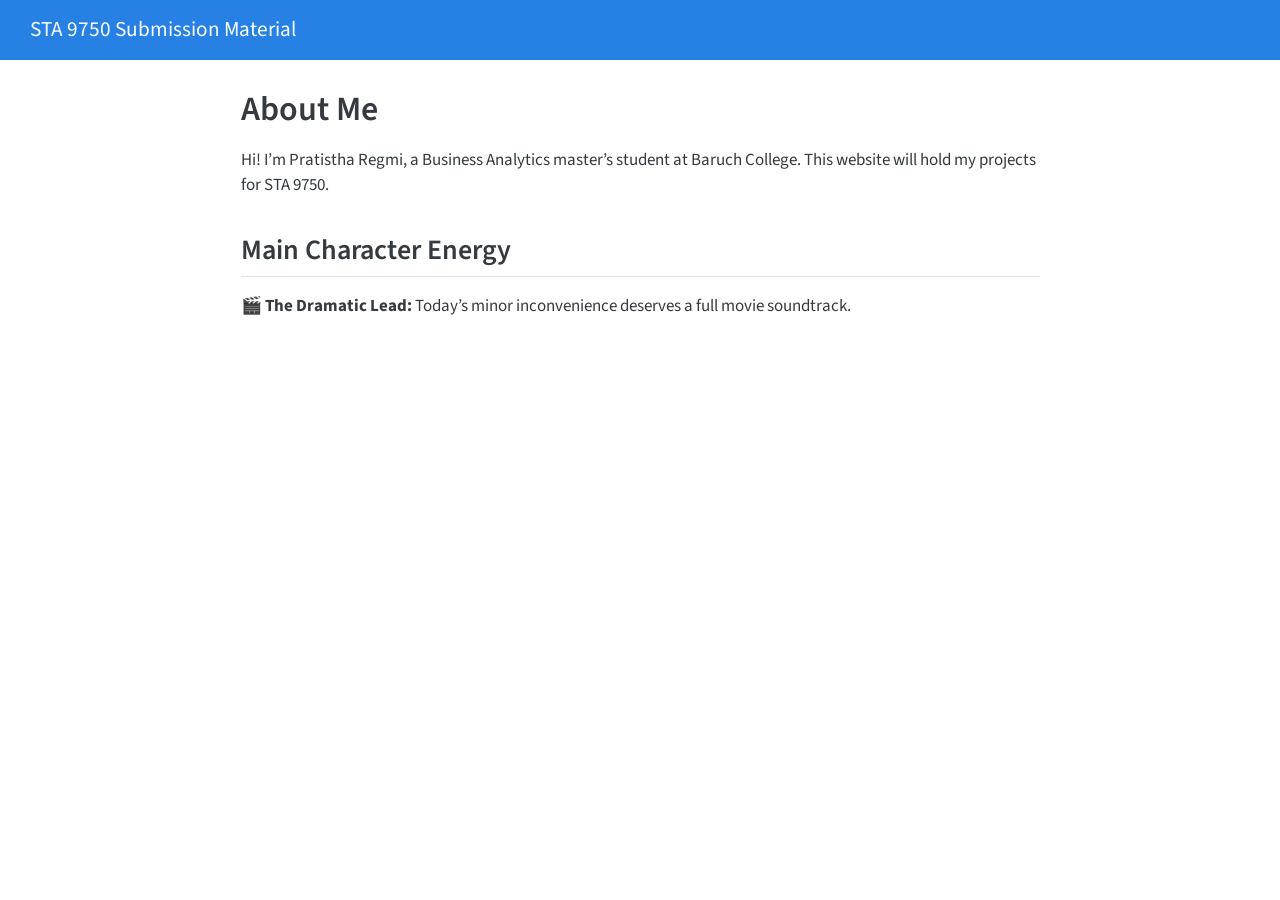
==== docs/index.html @ 889d3581 "Add website homepage" ====
<!DOCTYPE html>
<html xmlns="http://www.w3.org/1999/xhtml" lang="en" xml:lang="en"><head>

<meta charset="utf-8">
<meta name="generator" content="quarto-1.10.18">

<meta name="viewport" content="width=device-width, initial-scale=1.0, user-scalable=yes">


<title>About Me – STA 9750 Submission Material</title>
<style>
/* Default styles provided by pandoc.
** See https://pandoc.org/MANUAL.html#variables-for-html for config info.
*/
span.smallcaps{font-variant: small-caps;}
div.columns{display: flex; gap: 1.5em;}
div.column{flex: auto;}
@media screen {
div.columns{gap: min(4vw, 1.5em);}
div.column{overflow-x: auto;}
}
div.hanging-indent{margin-left: 1.5em; text-indent: -1.5em;}
ul.task-list{list-style: none;}
ul.task-list li input[type="checkbox"] {
  width: 0.8em;
  margin: 0 0.8em 0.2em -1em; /* quarto-specific, see https://github.com/quarto-dev/quarto-cli/issues/4556 */ 
  vertical-align: middle;
}
</style>


<script src="site_libs/quarto-nav/quarto-nav.js"></script>
<script src="site_libs/quarto-nav/headroom.min.js"></script>
<script src="site_libs/clipboard/clipboard.min.js"></script>
<script src="site_libs/quarto-search/autocomplete.umd.js"></script>
<script src="site_libs/quarto-search/fuse.min.js"></script>
<script src="site_libs/quarto-search/quarto-search.js"></script>
<meta name="quarto:offset" content="./">
<script src="site_libs/quarto-html/quarto.js" type="module"></script>
<script src="site_libs/quarto-html/tabsets/tabsets.js" type="module"></script>
<script src="site_libs/quarto-html/popper.min.js"></script>
<script src="site_libs/quarto-html/tippy.umd.min.js"></script>
<script src="site_libs/quarto-html/anchor.min.js"></script>
<link href="site_libs/quarto-html/tippy.css" rel="stylesheet">
<link href="site_libs/quarto-html/quarto-syntax-highlighting-64a204ab8560d761af7679ceaba22944.css" rel="stylesheet" id="quarto-text-highlighting-styles">
<script src="site_libs/bootstrap/bootstrap.min.js"></script>
<link href="site_libs/bootstrap/bootstrap-icons.css" rel="stylesheet">
<link href="site_libs/bootstrap/bootstrap-6191c8c4c757b97205a8995aa6c30869.min.css" rel="stylesheet" append-hash="true" id="quarto-bootstrap" data-mode="light">
<script id="quarto-search-options" type="application/json">{
  "location": "navbar",
  "copy-button": false,
  "collapse-after": 3,
  "panel-placement": "end",
  "type": "overlay",
  "limit": 50,
  "keyboard-shortcut": [
    "f",
    "/",
    "s"
  ],
  "show-item-context": false,
  "language": {
    "search-no-results-text": "No results",
    "search-matching-documents-text": "matching documents",
    "search-copy-link-title": "Copy link to search",
    "search-hide-matches-text": "Hide additional matches",
    "search-more-match-text": "more match in this document",
    "search-more-matches-text": "more matches in this document",
    "search-clear-button-title": "Clear",
    "search-text-placeholder": "",
    "search-detached-cancel-button-title": "Cancel",
    "search-submit-button-title": "Submit",
    "search-label": "Search"
  }
}</script>


</head>

<body class="nav-fixed fullcontent quarto-light">

<div id="quarto-search-results"></div>
  <header id="quarto-header" class="headroom fixed-top">
    <nav class="navbar navbar-expand-lg " data-bs-theme="dark">
      <div class="navbar-container container-fluid">
      <div class="navbar-brand-container mx-auto">
    <a class="navbar-brand" href="./index.html">
    <span class="navbar-title">STA 9750 Submission Material</span>
    </a>
  </div>
        <div class="quarto-navbar-tools tools-end">
</div>
      </div> <!-- /container-fluid -->
    </nav>
</header>
<!-- content -->
<div id="quarto-content" class="quarto-container page-columns page-rows-contents page-layout-article page-navbar">
<!-- sidebar -->
<!-- margin-sidebar -->
    
<!-- main -->
<main class="content" id="quarto-document-content">

<header id="title-block-header" class="quarto-title-block default">
<div class="quarto-title">
<h1 class="title">About Me</h1>
</div>



<div class="quarto-title-meta">

    
  
    
  </div>
  


</header>


<p>Hi! I’m Pratistha Regmi, a Business Analytics master’s student at Baruch College. This website will hold my projects for STA 9750.</p>
<section id="main-character-energy" class="level2">
<h2 class="anchored" data-anchor-id="main-character-energy">Main Character Energy</h2>
<p>🎬 <strong>The Dramatic Lead:</strong> Today’s minor inconvenience deserves a full movie soundtrack.</p>


</section>

</main> <!-- /main -->
<script id="quarto-html-after-body" type="application/javascript">
  window.document.addEventListener("DOMContentLoaded", function (event) {
    const icon = "";
    const anchorJS = new window.AnchorJS();
    anchorJS.options = {
      placement: 'right',
      icon: icon
    };
    anchorJS.add('.anchored');
    const isCodeAnnotation = (el) => {
      for (const clz of el.classList) {
        if (clz.startsWith('code-annotation-')) {                     
          return true;
        }
      }
      return false;
    }
    const onCopySuccess = function(e) {
      // button target
      const button = e.trigger;
      // don't keep focus
      button.blur();
      // flash "checked"
      button.classList.add('code-copy-button-checked');
      var currentTitle = button.getAttribute("title");
      button.setAttribute("title", "Copied!");
      let tooltip;
      if (window.bootstrap) {
        button.setAttribute("data-bs-toggle", "tooltip");
        button.setAttribute("data-bs-placement", "left");
        button.setAttribute("data-bs-title", "Copied!");
        tooltip = new bootstrap.Tooltip(button, 
          { trigger: "manual", 
            customClass: "code-copy-button-tooltip",
            offset: [0, -8]});
        tooltip.show();    
      }
      setTimeout(function() {
        if (tooltip) {
          tooltip.hide();
          button.removeAttribute("data-bs-title");
          button.removeAttribute("data-bs-toggle");
          button.removeAttribute("data-bs-placement");
        }
        button.setAttribute("title", currentTitle);
        button.classList.remove('code-copy-button-checked');
      }, 1000);
      // clear code selection
      e.clearSelection();
    }
    const getTextToCopy = function(trigger) {
      const outerScaffold = trigger.parentElement.cloneNode(true);
      const codeEl = outerScaffold.querySelector('code');
      for (const childEl of codeEl.children) {
        if (isCodeAnnotation(childEl)) {
          childEl.remove();
        }
      }
      return codeEl.innerText;
    }
    const clipboard = new window.ClipboardJS('.code-copy-button:not([data-in-quarto-modal])', {
      text: getTextToCopy
    });
    clipboard.on('success', onCopySuccess);
    if (window.document.getElementById('quarto-embedded-source-code-modal')) {
      const clipboardModal = new window.ClipboardJS('.code-copy-button[data-in-quarto-modal]', {
        text: getTextToCopy,
        container: window.document.getElementById('quarto-embedded-source-code-modal')
      });
      clipboardModal.on('success', onCopySuccess);
    }
      var localhostRegex = new RegExp(/^(?:http|https):\/\/localhost\:?[0-9]*\//);
      var mailtoRegex = new RegExp(/^mailto:/);
        var filterRegex = new RegExp("https:\/\/pratistha-regmi\.github\.io\/STA9750-2026-FALL\/");
      var isInternal = (href) => {
          return filterRegex.test(href) || localhostRegex.test(href) || mailtoRegex.test(href);
      }
      // Inspect non-navigation links and adorn them if external
     var links = window.document.querySelectorAll('a[href]:not(.nav-link):not(.navbar-brand):not(.toc-action):not(.sidebar-link):not(.sidebar-item-toggle):not(.pagination-link):not(.no-external):not([aria-hidden]):not(.dropdown-item):not(.quarto-navigation-tool):not(.about-link)');
      for (var i=0; i<links.length; i++) {
        const link = links[i];
        if (!isInternal(link.href)) {
          // undo the damage that might have been done by quarto-nav.js in the case of
          // links that we want to consider external
          if (link.dataset.originalHref !== undefined) {
            link.href = link.dataset.originalHref;
          }
        }
      }
    function tippyHover(el, contentFn, onTriggerFn, onUntriggerFn) {
      const config = {
        allowHTML: true,
        maxWidth: 500,
        delay: 100,
        arrow: false,
        appendTo: function(el) {
            return el.parentElement;
        },
        interactive: true,
        interactiveBorder: 10,
        theme: 'quarto',
        placement: 'bottom-start',
      };
      if (contentFn) {
        config.content = contentFn;
      }
      if (onTriggerFn) {
        config.onTrigger = onTriggerFn;
      }
      if (onUntriggerFn) {
        config.onUntrigger = onUntriggerFn;
      }
      window.tippy(el, config); 
    }
    const noterefs = window.document.querySelectorAll('a[role="doc-noteref"]');
    for (var i=0; i<noterefs.length; i++) {
      const ref = noterefs[i];
      tippyHover(ref, function() {
        // use id or data attribute instead here
        let href = ref.getAttribute('data-footnote-href') || ref.getAttribute('href');
        try { href = new URL(href).hash; } catch {}
        const id = href.replace(/^#\/?/, "");
        const note = window.document.getElementById(id);
        if (note) {
          return note.innerHTML;
        } else {
          return "";
        }
      });
    }
    const xrefs = window.document.querySelectorAll('a.quarto-xref');
    const processXRef = (id, note) => {
      // Strip column container classes
      const stripColumnClz = (el) => {
        el.classList.remove("page-full", "page-columns");
        if (el.children) {
          for (const child of el.children) {
            stripColumnClz(child);
          }
        }
      }
      stripColumnClz(note)
      if (id === null || id.startsWith('sec-')) {
        // Special case sections, only their first couple elements
        const container = document.createElement("div");
        if (note.children && note.children.length > 2) {
          container.appendChild(note.children[0].cloneNode(true));
          for (let i = 1; i < note.children.length; i++) {
            const child = note.children[i];
            if (child.tagName === "P" && child.innerText === "") {
              continue;
            } else {
              container.appendChild(child.cloneNode(true));
              break;
            }
          }
          if (window.Quarto?.typesetMath) {
            window.Quarto.typesetMath(container);
          }
          return container.innerHTML
        } else {
          if (window.Quarto?.typesetMath) {
            window.Quarto.typesetMath(note);
          }
          return note.innerHTML;
        }
      } else {
        // Remove any anchor links if they are present
        const anchorLink = note.querySelector('a.anchorjs-link');
        if (anchorLink) {
          anchorLink.remove();
        }
        if (window.Quarto?.typesetMath) {
          window.Quarto.typesetMath(note);
        }
        if (note.classList.contains("callout")) {
          return note.outerHTML;
        } else {
          return note.innerHTML;
        }
      }
    }
    for (var i=0; i<xrefs.length; i++) {
      const xref = xrefs[i];
      tippyHover(xref, undefined, function(instance) {
        instance.disable();
        let url = xref.getAttribute('href');
        let hash = undefined; 
        if (url.startsWith('#')) {
          hash = url;
        } else {
          try { hash = new URL(url).hash; } catch {}
        }
        if (hash) {
          const id = hash.replace(/^#\/?/, "");
          const note = window.document.getElementById(id);
          if (note !== null) {
            try {
              const html = processXRef(id, note.cloneNode(true));
              instance.setContent(html);
            } finally {
              instance.enable();
              instance.show();
            }
          } else {
            // See if we can fetch this
            fetch(url.split('#')[0])
            .then(res => res.text())
            .then(html => {
              const parser = new DOMParser();
              const htmlDoc = parser.parseFromString(html, "text/html");
              const note = htmlDoc.getElementById(id);
              if (note !== null) {
                const html = processXRef(id, note);
                instance.setContent(html);
              } 
            }).finally(() => {
              instance.enable();
              instance.show();
            });
          }
        } else {
          // See if we can fetch a full url (with no hash to target)
          // This is a special case and we should probably do some content thinning / targeting
          fetch(url)
          .then(res => res.text())
          .then(html => {
            const parser = new DOMParser();
            const htmlDoc = parser.parseFromString(html, "text/html");
            const note = htmlDoc.querySelector('main.content');
            if (note !== null) {
              // This should only happen for chapter cross references
              // (since there is no id in the URL)
              // remove the first header
              if (note.children.length > 0 && note.children[0].tagName === "HEADER") {
                note.children[0].remove();
              }
              const html = processXRef(null, note);
              instance.setContent(html);
            } 
          }).finally(() => {
            instance.enable();
            instance.show();
          });
        }
      }, function(instance) {
      });
    }
        let selectedAnnoteEl;
        const selectorForAnnotation = ( cell, annotation) => {
          let cellAttr = 'data-code-cell="' + cell + '"';
          let lineAttr = 'data-code-annotation="' +  annotation + '"';
          const selector = 'span[' + cellAttr + '][' + lineAttr + ']';
          return selector;
        }
        const selectCodeLines = (annoteEl) => {
          const doc = window.document;
          const targetCell = annoteEl.getAttribute("data-target-cell");
          const targetAnnotation = annoteEl.getAttribute("data-target-annotation");
          const annoteSpan = window.document.querySelector(selectorForAnnotation(targetCell, targetAnnotation));
          const lines = annoteSpan.getAttribute("data-code-lines").split(",");
          const lineIds = lines.map((line) => {
            return targetCell + "-" + line;
          })
          let top = null;
          let height = null;
          let parent = null;
          if (lineIds.length > 0) {
              //compute the position of the single el (top and bottom and make a div)
              const el = window.document.getElementById(lineIds[0]);
              top = el.offsetTop;
              height = el.offsetHeight;
              parent = el.parentElement.parentElement;
            if (lineIds.length > 1) {
              const lastEl = window.document.getElementById(lineIds[lineIds.length - 1]);
              const bottom = lastEl.offsetTop + lastEl.offsetHeight;
              height = bottom - top;
            }
            if (top !== null && height !== null && parent !== null) {
              // cook up a div (if necessary) and position it 
              let div = window.document.getElementById("code-annotation-line-highlight");
              if (div === null) {
                div = window.document.createElement("div");
                div.setAttribute("id", "code-annotation-line-highlight");
                div.style.position = 'absolute';
                parent.appendChild(div);
              }
              div.style.top = top - 2 + "px";
              div.style.height = height + 4 + "px";
              div.style.left = 0;
              let gutterDiv = window.document.getElementById("code-annotation-line-highlight-gutter");
              if (gutterDiv === null) {
                gutterDiv = window.document.createElement("div");
                gutterDiv.setAttribute("id", "code-annotation-line-highlight-gutter");
                gutterDiv.style.position = 'absolute';
                const codeCell = window.document.getElementById(targetCell);
                const gutter = codeCell.querySelector('.code-annotation-gutter');
                gutter.appendChild(gutterDiv);
              }
              gutterDiv.style.top = top - 2 + "px";
              gutterDiv.style.height = height + 4 + "px";
            }
            selectedAnnoteEl = annoteEl;
          }
        };
        const unselectCodeLines = () => {
          const elementsIds = ["code-annotation-line-highlight", "code-annotation-line-highlight-gutter"];
          elementsIds.forEach((elId) => {
            const div = window.document.getElementById(elId);
            if (div) {
              div.remove();
            }
          });
          selectedAnnoteEl = undefined;
        };
          // Handle positioning of the toggle
      window.addEventListener(
        "resize",
        throttle(() => {
          elRect = undefined;
          if (selectedAnnoteEl) {
            selectCodeLines(selectedAnnoteEl);
          }
        }, 10)
      );
      function throttle(fn, ms) {
      let throttle = false;
      let timer;
        return (...args) => {
          if(!throttle) { // first call gets through
              fn.apply(this, args);
              throttle = true;
          } else { // all the others get throttled
              if(timer) clearTimeout(timer); // cancel #2
              timer = setTimeout(() => {
                fn.apply(this, args);
                timer = throttle = false;
              }, ms);
          }
        };
      }
        // Attach click handler to the DT
        const annoteDls = window.document.querySelectorAll('dt[data-target-cell]');
        for (const annoteDlNode of annoteDls) {
          annoteDlNode.addEventListener('click', (event) => {
            const clickedEl = event.target;
            if (clickedEl !== selectedAnnoteEl) {
              unselectCodeLines();
              const activeEl = window.document.querySelector('dt[data-target-cell].code-annotation-active');
              if (activeEl) {
                activeEl.classList.remove('code-annotation-active');
              }
              selectCodeLines(clickedEl);
              clickedEl.classList.add('code-annotation-active');
            } else {
              // Unselect the line
              unselectCodeLines();
              clickedEl.classList.remove('code-annotation-active');
            }
          });
        }
    const findCites = (el) => {
      const parentEl = el.parentElement;
      if (parentEl) {
        const cites = parentEl.dataset.cites;
        if (cites) {
          return {
            el,
            cites: cites.split(' ')
          };
        } else {
          return findCites(el.parentElement)
        }
      } else {
        return undefined;
      }
    };
    var bibliorefs = window.document.querySelectorAll('a[role="doc-biblioref"]');
    for (var i=0; i<bibliorefs.length; i++) {
      const ref = bibliorefs[i];
      const citeInfo = findCites(ref);
      if (citeInfo) {
        tippyHover(citeInfo.el, function() {
          var popup = window.document.createElement('div');
          citeInfo.cites.forEach(function(cite) {
            var citeDiv = window.document.createElement('div');
            citeDiv.classList.add('hanging-indent');
            citeDiv.classList.add('csl-entry');
            var biblioDiv = window.document.getElementById('ref-' + cite);
            if (biblioDiv) {
              citeDiv.innerHTML = biblioDiv.innerHTML;
            }
            popup.appendChild(citeDiv);
          });
          return popup.innerHTML;
        });
      }
    }
  });
  </script>
</div> <!-- /content -->




</body></html>
---- docs/site_libs/quarto-html/tippy.css ----
.tippy-box[data-animation=fade][data-state=hidden]{opacity:0}[data-tippy-root]{max-width:calc(100vw - 10px)}.tippy-box{position:relative;background-color:#333;color:#fff;border-radius:4px;font-size:14px;line-height:1.4;white-space:normal;outline:0;transition-property:transform,visibility,opacity}.tippy-box[data-placement^=top]>.tippy-arrow{bottom:0}.tippy-box[data-placement^=top]>.tippy-arrow:before{bottom:-7px;left:0;border-width:8px 8px 0;border-top-color:initial;transform-origin:center top}.tippy-box[data-placement^=bottom]>.tippy-arrow{top:0}.tippy-box[data-placement^=bottom]>.tippy-arrow:before{top:-7px;left:0;border-width:0 8px 8px;border-bottom-color:initial;transform-origin:center bottom}.tippy-box[data-placement^=left]>.tippy-arrow{right:0}.tippy-box[data-placement^=left]>.tippy-arrow:before{border-width:8px 0 8px 8px;border-left-color:initial;right:-7px;transform-origin:center left}.tippy-box[data-placement^=right]>.tippy-arrow{left:0}.tippy-box[data-placement^=right]>.tippy-arrow:before{left:-7px;border-width:8px 8px 8px 0;border-right-color:initial;transform-origin:center right}.tippy-box[data-inertia][data-state=visible]{transition-timing-function:cubic-bezier(.54,1.5,.38,1.11)}.tippy-arrow{width:16px;height:16px;color:#333}.tippy-arrow:before{content:"";position:absolute;border-color:transparent;border-style:solid}.tippy-content{position:relative;padding:5px 9px;z-index:1}
---- docs/site_libs/quarto-html/quarto-syntax-highlighting-64a204ab8560d761af7679ceaba22944.css ----
/* quarto syntax highlight colors */
:root {
  --quarto-hl-ot-color: #003B4F;
  --quarto-hl-at-color: #657422;
  --quarto-hl-ss-color: #20794D;
  --quarto-hl-an-color: #5E5E5E;
  --quarto-hl-fu-color: #4758AB;
  --quarto-hl-st-color: #20794D;
  --quarto-hl-cf-color: #003B4F;
  --quarto-hl-op-color: #5E5E5E;
  --quarto-hl-er-color: #AD0000;
  --quarto-hl-bn-color: #AD0000;
  --quarto-hl-al-color: #AD0000;
  --quarto-hl-va-color: #111111;
  --quarto-hl-bu-color: inherit;
  --quarto-hl-ex-color: inherit;
  --quarto-hl-pp-color: #AD0000;
  --quarto-hl-in-color: #5E5E5E;
  --quarto-hl-vs-color: #20794D;
  --quarto-hl-wa-color: #5E5E5E;
  --quarto-hl-do-color: #5E5E5E;
  --quarto-hl-im-color: #00769E;
  --quarto-hl-ch-color: #20794D;
  --quarto-hl-dt-color: #AD0000;
  --quarto-hl-fl-color: #AD0000;
  --quarto-hl-co-color: #5E5E5E;
  --quarto-hl-cv-color: #5E5E5E;
  --quarto-hl-cn-color: #8f5902;
  --quarto-hl-sc-color: #5E5E5E;
  --quarto-hl-dv-color: #AD0000;
  --quarto-hl-kw-color: #003B4F;
}

/* other quarto variables */
:root {
  --quarto-font-monospace: SFMono-Regular, Menlo, Monaco, Consolas, "Liberation Mono", "Courier New", monospace;
}

/* syntax highlight based on Pandoc's rules */
pre > code.sourceCode > span {
  color: #003B4F;
}

code.sourceCode > span {
  color: #003B4F;
}

div.sourceCode,
div.sourceCode pre.sourceCode {
  color: #003B4F;
}

/* Normal */
code span {
  color: #003B4F;
}

/* Alert */
code span.al {
  color: #AD0000;
  font-style: inherit;
}

/* Annotation */
code span.an {
  color: #5E5E5E;
  font-style: inherit;
}

/* Attribute */
code span.at {
  color: #657422;
  font-style: inherit;
}

/* BaseN */
code span.bn {
  color: #AD0000;
  font-style: inherit;
}

/* BuiltIn */
code span.bu {
  font-style: inherit;
}

/* ControlFlow */
code span.cf {
  color: #003B4F;
  font-weight: bold;
  font-style: inherit;
}

/* Char */
code span.ch {
  color: #20794D;
  font-style: inherit;
}

/* Constant */
code span.cn {
  color: #8f5902;
  font-style: inherit;
}

/* Comment */
code span.co {
  color: #5E5E5E;
  font-style: inherit;
}

/* CommentVar */
code span.cv {
  color: #5E5E5E;
  font-style: italic;
}

/* Documentation */
code span.do {
  color: #5E5E5E;
  font-style: italic;
}

/* DataType */
code span.dt {
  color: #AD0000;
  font-style: inherit;
}

/* DecVal */
code span.dv {
  color: #AD0000;
  font-style: inherit;
}

/* Error */
code span.er {
  color: #AD0000;
  font-style: inherit;
}

/* Extension */
code span.ex {
  font-style: inherit;
}

/* Float */
code span.fl {
  color: #AD0000;
  font-style: inherit;
}

/* Function */
code span.fu {
  color: #4758AB;
  font-style: inherit;
}

/* Import */
code span.im {
  color: #00769E;
  font-style: inherit;
}

/* Information */
code span.in {
  color: #5E5E5E;
  font-style: inherit;
}

/* Keyword */
code span.kw {
  color: #003B4F;
  font-weight: bold;
  font-style: inherit;
}

/* Operator */
code span.op {
  color: #5E5E5E;
  font-style: inherit;
}

/* Other */
code span.ot {
  color: #003B4F;
  font-style: inherit;
}

/* Preprocessor */
code span.pp {
  color: #AD0000;
  font-style: inherit;
}

/* SpecialChar */
code span.sc {
  color: #5E5E5E;
  font-style: inherit;
}

/* SpecialString */
code span.ss {
  color: #20794D;
  font-style: inherit;
}

/* String */
code span.st {
  color: #20794D;
  font-style: inherit;
}

/* Variable */
code span.va {
  color: #111111;
  font-style: inherit;
}

/* VerbatimString */
code span.vs {
  color: #20794D;
  font-style: inherit;
}

/* Warning */
code span.wa {
  color: #5E5E5E;
  font-style: italic;
}

.prevent-inlining {
  content: "</";
}

/*# sourceMappingURL=9d8d5bb603a83b8298b89080a598c93b.css.map */
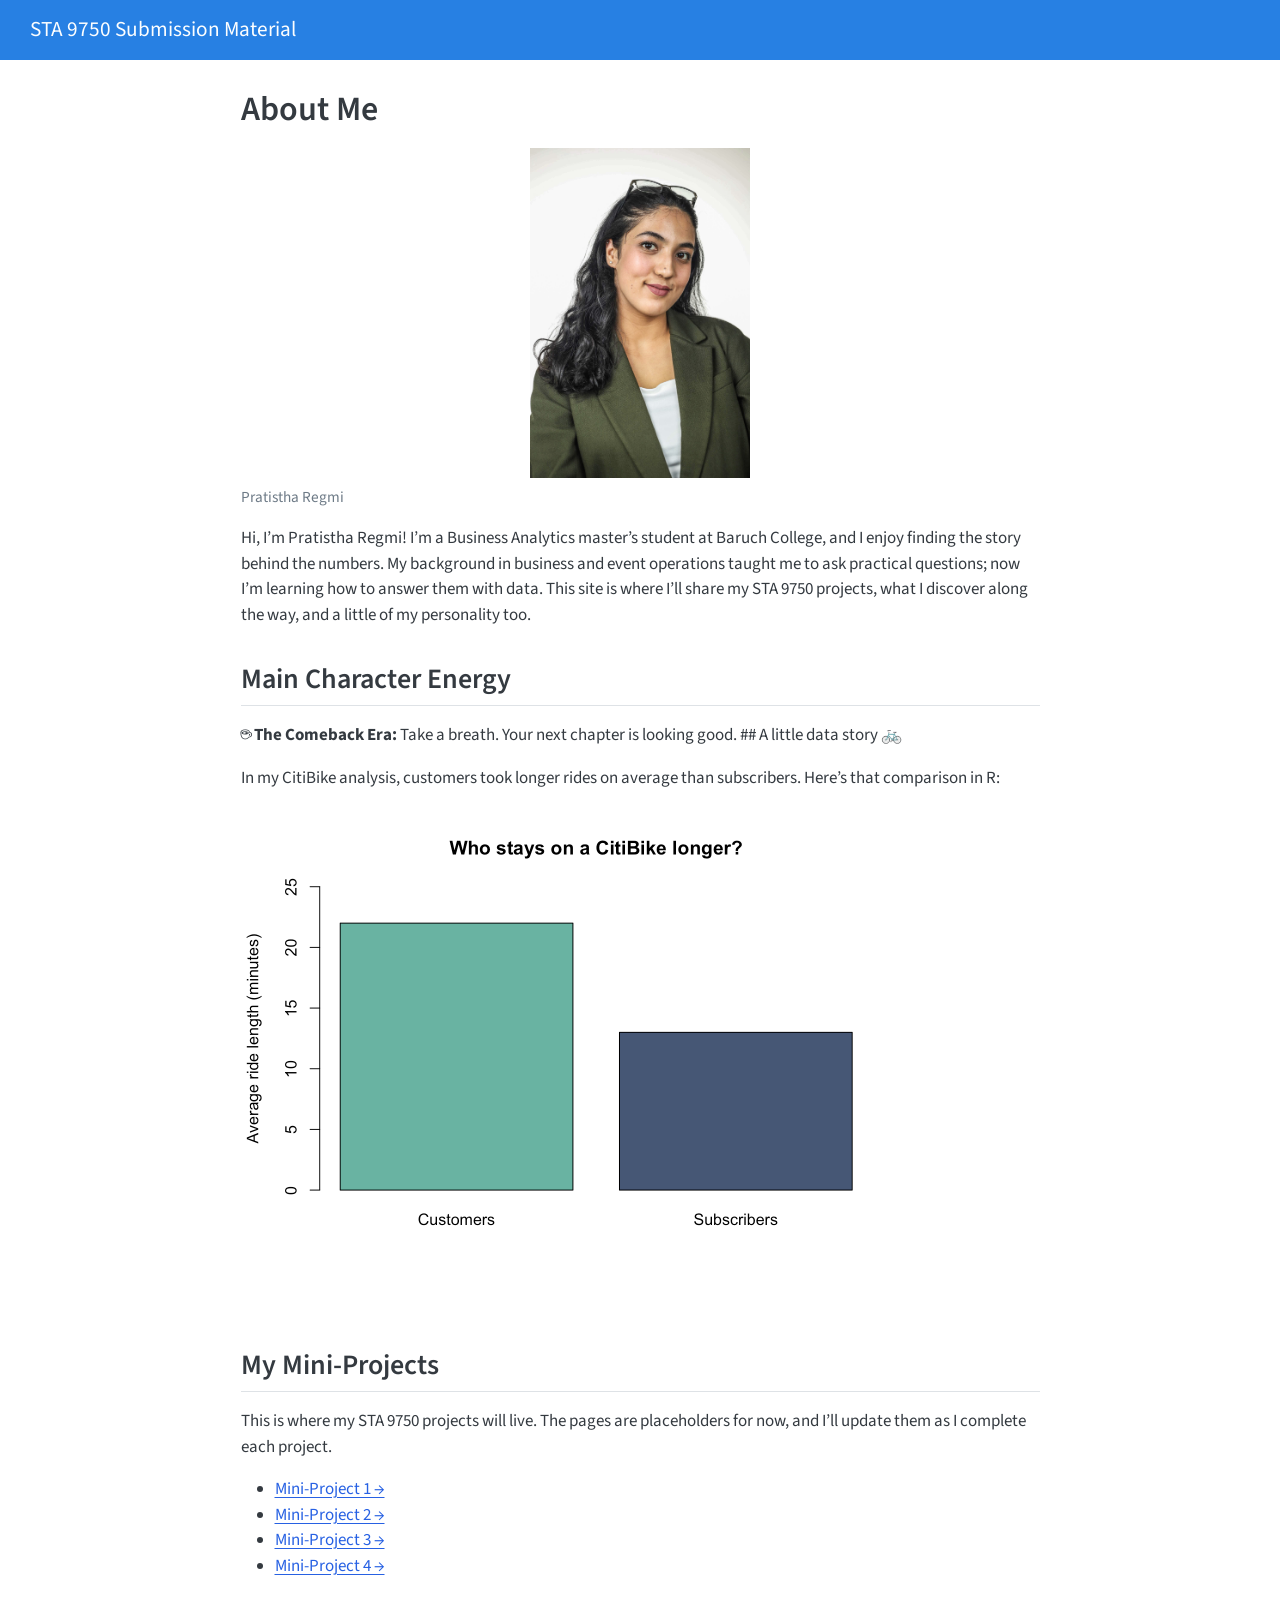
==== commit e72fb69d: "Update homepage with photo, chart, and project links" ====
--- a/docs/index.html
+++ b/docs/index.html
@@ -120,10 +120,36 @@
 </header>
 
 
-<p>Hi! I’m Pratistha Regmi, a Business Analytics master’s student at Baruch College. This website will hold my projects for STA 9750.</p>
+<div class="quarto-figure quarto-figure-center">
+<figure class="figure">
+<p><img src="pratistha-headshot.JPEG" class="img-fluid figure-img" width="220"></p>
+<figcaption>Pratistha Regmi</figcaption>
+</figure>
+</div>
+<p>Hi, I’m Pratistha Regmi! I’m a Business Analytics master’s student at Baruch College, and I enjoy finding the story behind the numbers. My background in business and event operations taught me to ask practical questions; now I’m learning how to answer them with data. This site is where I’ll share my STA 9750 projects, what I discover along the way, and a little of my personality too.</p>
 <section id="main-character-energy" class="level2">
 <h2 class="anchored" data-anchor-id="main-character-energy">Main Character Energy</h2>
-<p>🎬 <strong>The Dramatic Lead:</strong> Today’s minor inconvenience deserves a full movie soundtrack.</p>
+<p>☕ <strong>The Comeback Era:</strong> Take a breath. Your next chapter is looking good. ## A little data story 🚲</p>
+<p>In my CitiBike analysis, customers took longer rides on average than subscribers. Here’s that comparison in R:</p>
+<div class="cell">
+<div class="cell-output-display">
+<div>
+<figure class="figure">
+<p><img src="index_files/figure-html/unnamed-chunk-2-1.png" class="img-fluid figure-img" width="672"></p>
+</figure>
+</div>
+</div>
+</div>
+</section>
+<section id="my-mini-projects" class="level2">
+<h2 class="anchored" data-anchor-id="my-mini-projects">My Mini-Projects</h2>
+<p>This is where my STA 9750 projects will live. The pages are placeholders for now, and I’ll update them as I complete each project.</p>
+<ul>
+<li><a href="mp01.html">Mini-Project 1 →</a></li>
+<li><a href="mp02.html">Mini-Project 2 →</a></li>
+<li><a href="mp03.html">Mini-Project 3 →</a></li>
+<li><a href="mp04.html">Mini-Project 4 →</a></li>
+</ul>
 
 
 </section>
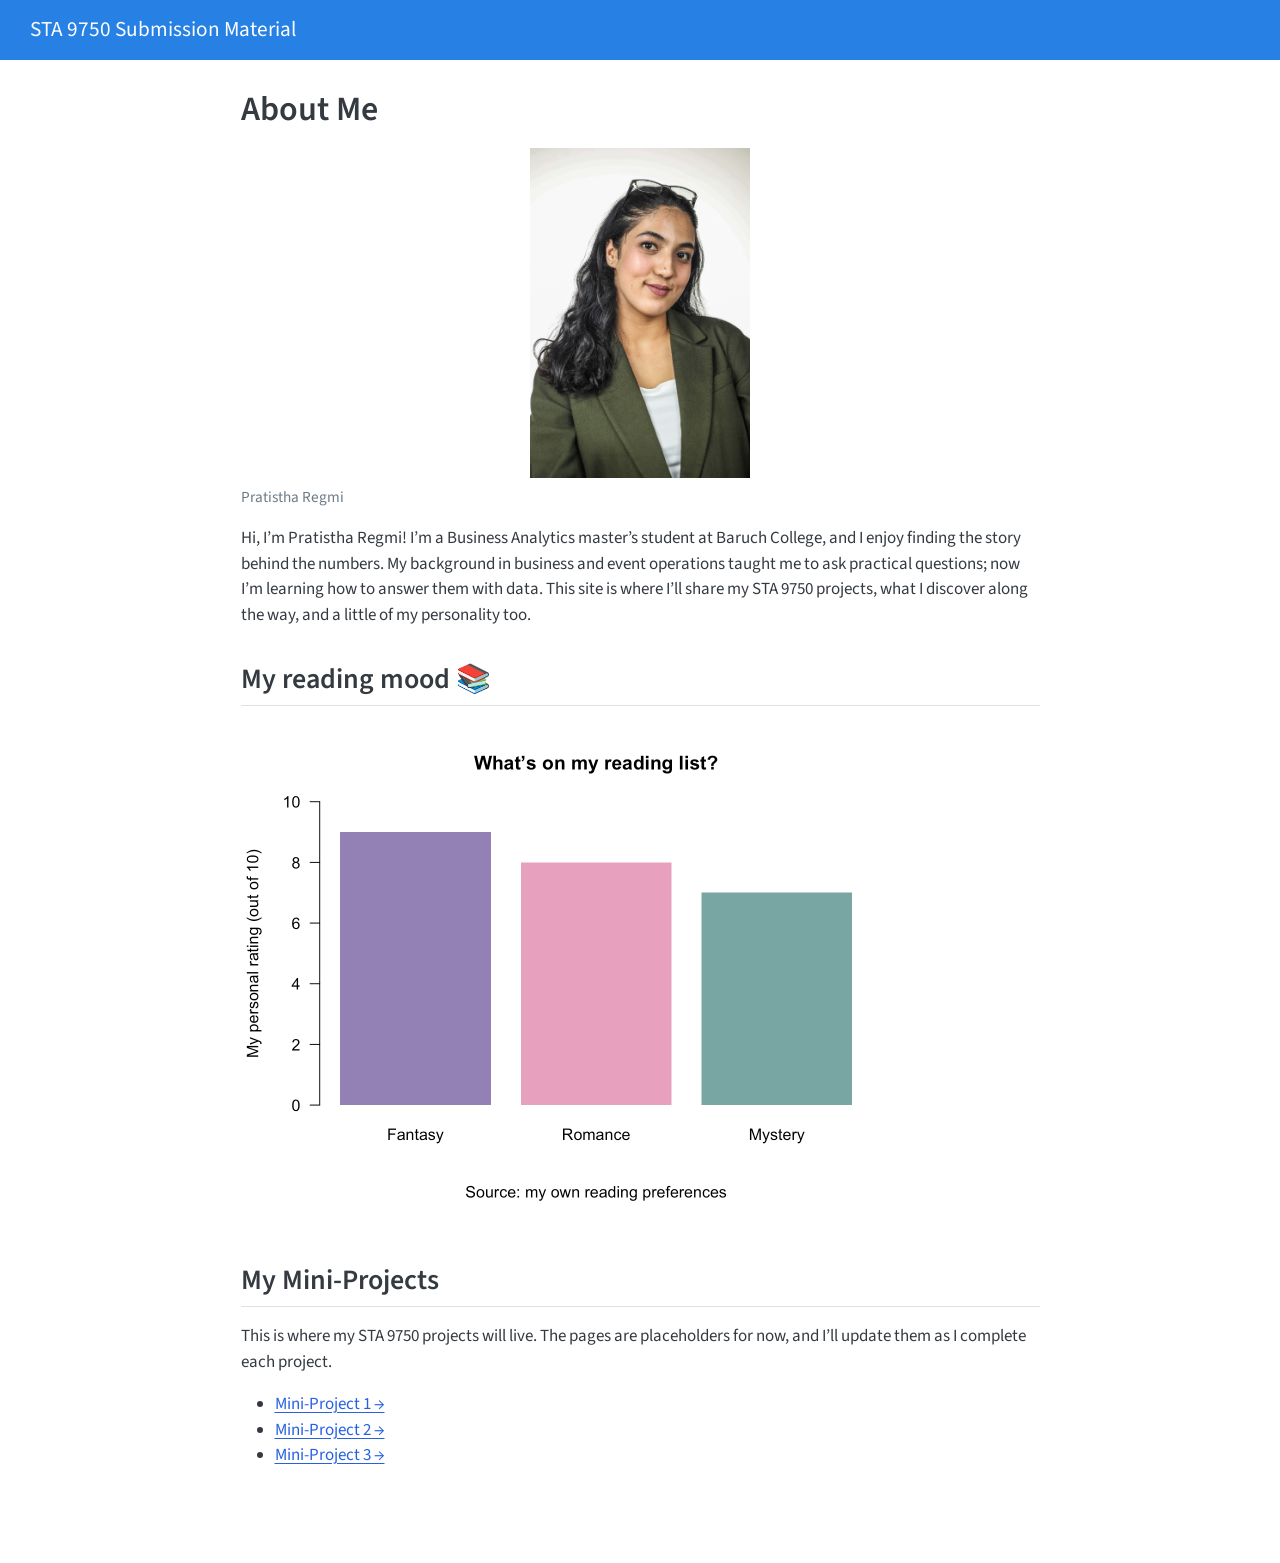
==== commit 7a0e3012: "update home page" ====
--- a/docs/index.html
+++ b/docs/index.html
@@ -127,15 +127,13 @@
 </figure>
 </div>
 <p>Hi, I’m Pratistha Regmi! I’m a Business Analytics master’s student at Baruch College, and I enjoy finding the story behind the numbers. My background in business and event operations taught me to ask practical questions; now I’m learning how to answer them with data. This site is where I’ll share my STA 9750 projects, what I discover along the way, and a little of my personality too.</p>
-<section id="main-character-energy" class="level2">
-<h2 class="anchored" data-anchor-id="main-character-energy">Main Character Energy</h2>
-<p>☕ <strong>The Comeback Era:</strong> Take a breath. Your next chapter is looking good. ## A little data story 🚲</p>
-<p>In my CitiBike analysis, customers took longer rides on average than subscribers. Here’s that comparison in R:</p>
+<section id="my-reading-mood" class="level2">
+<h2 class="anchored" data-anchor-id="my-reading-mood">My reading mood 📚</h2>
 <div class="cell">
 <div class="cell-output-display">
 <div>
 <figure class="figure">
-<p><img src="index_files/figure-html/unnamed-chunk-2-1.png" class="img-fluid figure-img" width="672"></p>
+<p><img src="index_files/figure-html/unnamed-chunk-1-1.png" class="img-fluid figure-img" alt="Bar chart of my personal reading preferences, rated out of ten." width="672"></p>
 </figure>
 </div>
 </div>
@@ -145,10 +143,9 @@
 <h2 class="anchored" data-anchor-id="my-mini-projects">My Mini-Projects</h2>
 <p>This is where my STA 9750 projects will live. The pages are placeholders for now, and I’ll update them as I complete each project.</p>
 <ul>
-<li><a href="mp01.html">Mini-Project 1 →</a></li>
-<li><a href="mp02.html">Mini-Project 2 →</a></li>
-<li><a href="mp03.html">Mini-Project 3 →</a></li>
-<li><a href="mp04.html">Mini-Project 4 →</a></li>
+<li><a href="./mp01.html">Mini-Project 1 →</a></li>
+<li><a href="./mp02.html">Mini-Project 2 →</a></li>
+<li><a href="./mp03.html">Mini-Project 3 →</a></li>
 </ul>
 
 
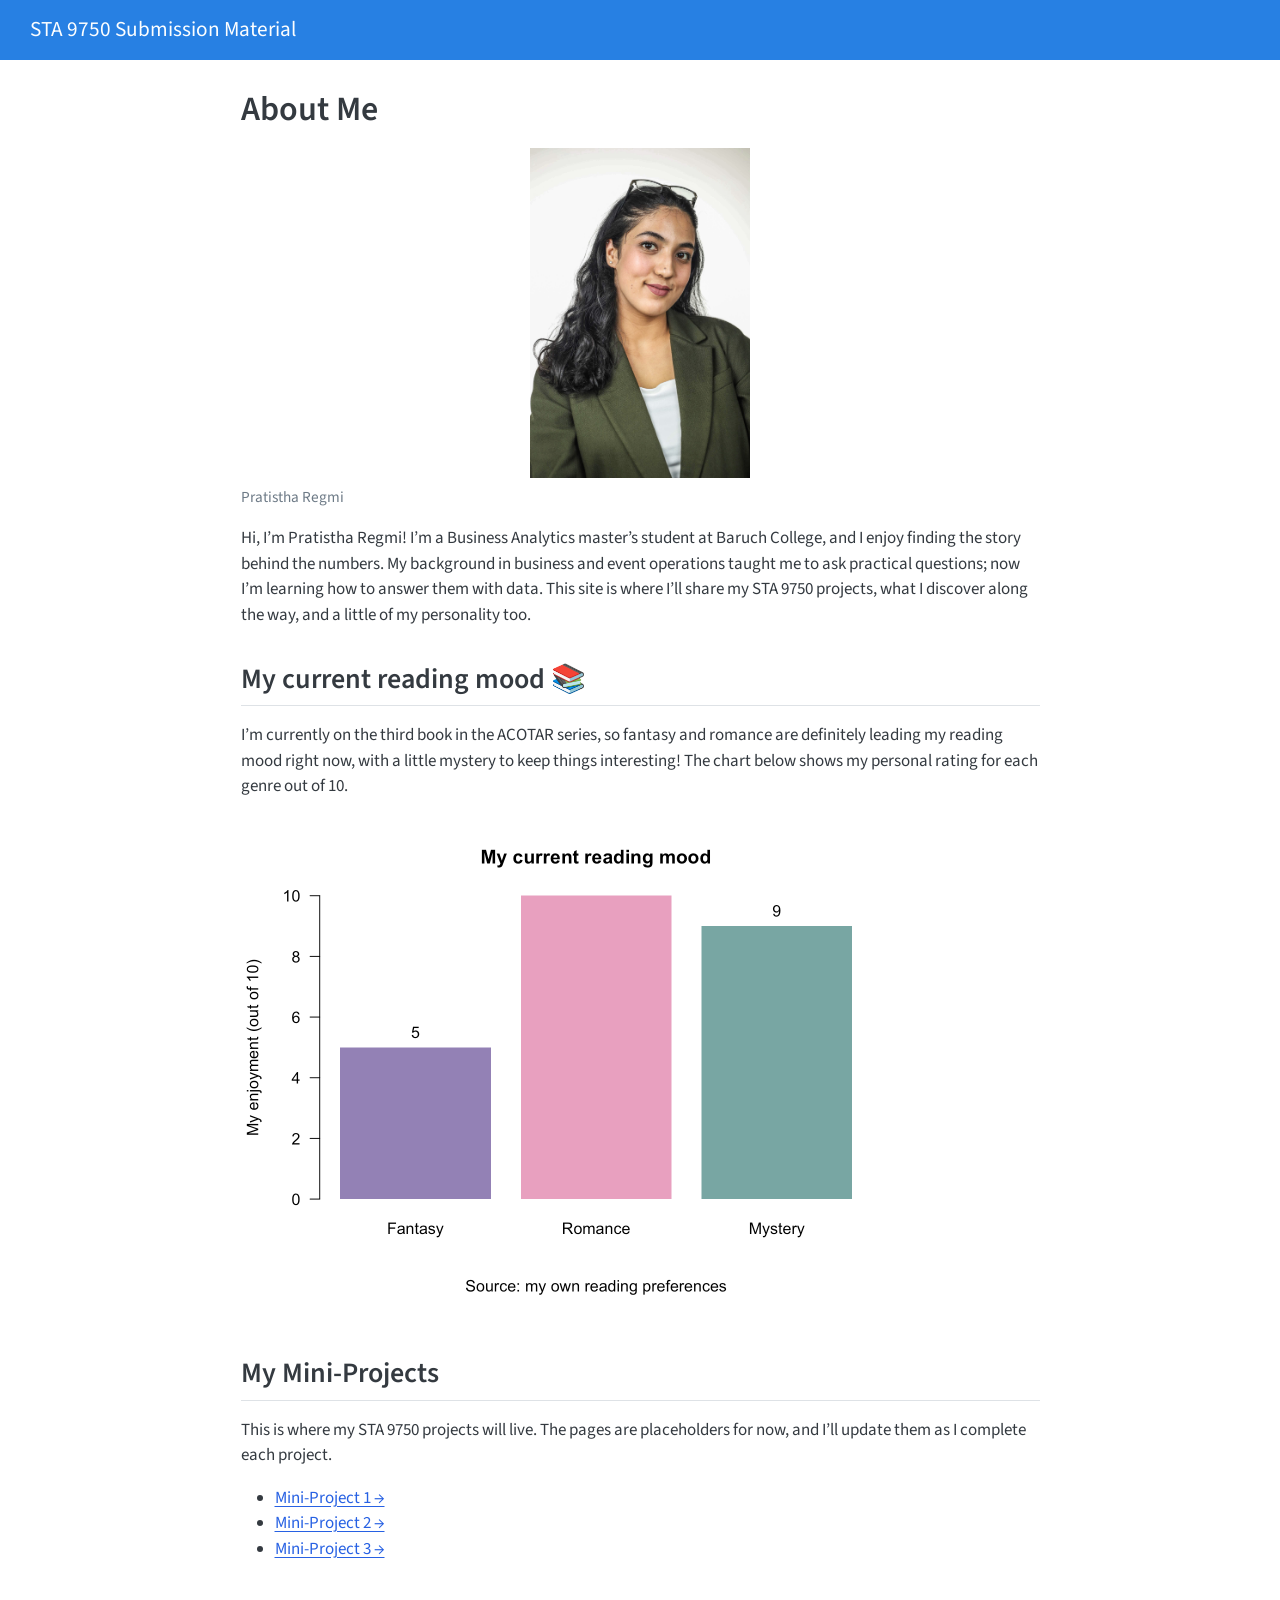
==== commit e79fe5ae: "update home page" ====
--- a/docs/index.html
+++ b/docs/index.html
@@ -127,13 +127,14 @@
 </figure>
 </div>
 <p>Hi, I’m Pratistha Regmi! I’m a Business Analytics master’s student at Baruch College, and I enjoy finding the story behind the numbers. My background in business and event operations taught me to ask practical questions; now I’m learning how to answer them with data. This site is where I’ll share my STA 9750 projects, what I discover along the way, and a little of my personality too.</p>
-<section id="my-reading-mood" class="level2">
-<h2 class="anchored" data-anchor-id="my-reading-mood">My reading mood 📚</h2>
+<section id="my-current-reading-mood" class="level2">
+<h2 class="anchored" data-anchor-id="my-current-reading-mood">My current reading mood 📚</h2>
+<p>I’m currently on the third book in the ACOTAR series, so fantasy and romance are definitely leading my reading mood right now, with a little mystery to keep things interesting! The chart below shows my personal rating for each genre out of 10.</p>
 <div class="cell">
 <div class="cell-output-display">
 <div>
 <figure class="figure">
-<p><img src="index_files/figure-html/unnamed-chunk-1-1.png" class="img-fluid figure-img" alt="Bar chart of my personal reading preferences, rated out of ten." width="672"></p>
+<p><img src="index_files/figure-html/unnamed-chunk-1-1.png" class="img-fluid figure-img" alt="Personal enjoyment ratings: fantasy nine, romance eight, and mystery seven out of ten." width="672"></p>
 </figure>
 </div>
 </div>
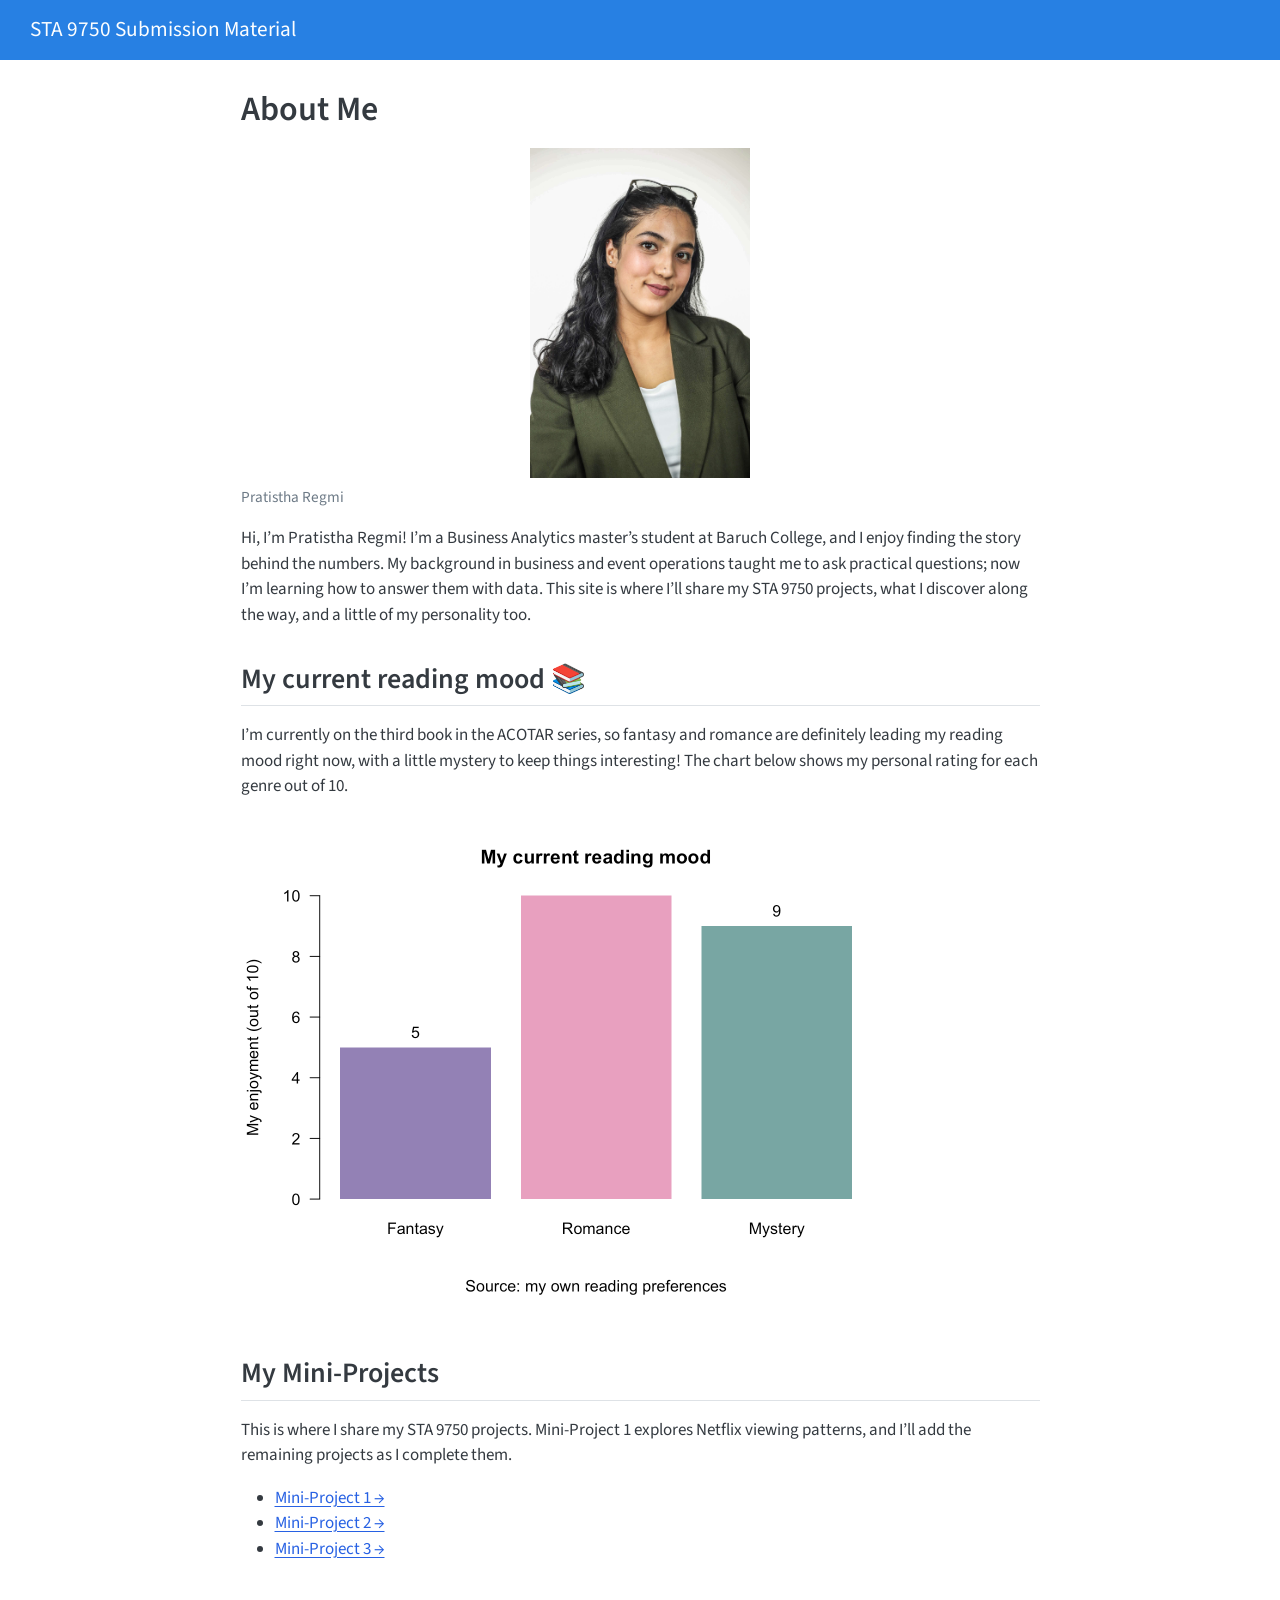
==== commit cffbe896: "Update homepage project description" ====
--- a/docs/index.html
+++ b/docs/index.html
@@ -142,7 +142,7 @@
 </section>
 <section id="my-mini-projects" class="level2">
 <h2 class="anchored" data-anchor-id="my-mini-projects">My Mini-Projects</h2>
-<p>This is where my STA 9750 projects will live. The pages are placeholders for now, and I’ll update them as I complete each project.</p>
+<p>This is where I share my STA 9750 projects. Mini-Project 1 explores Netflix viewing patterns, and I’ll add the remaining projects as I complete them.</p>
 <ul>
 <li><a href="./mp01.html">Mini-Project 1 →</a></li>
 <li><a href="./mp02.html">Mini-Project 2 →</a></li>
